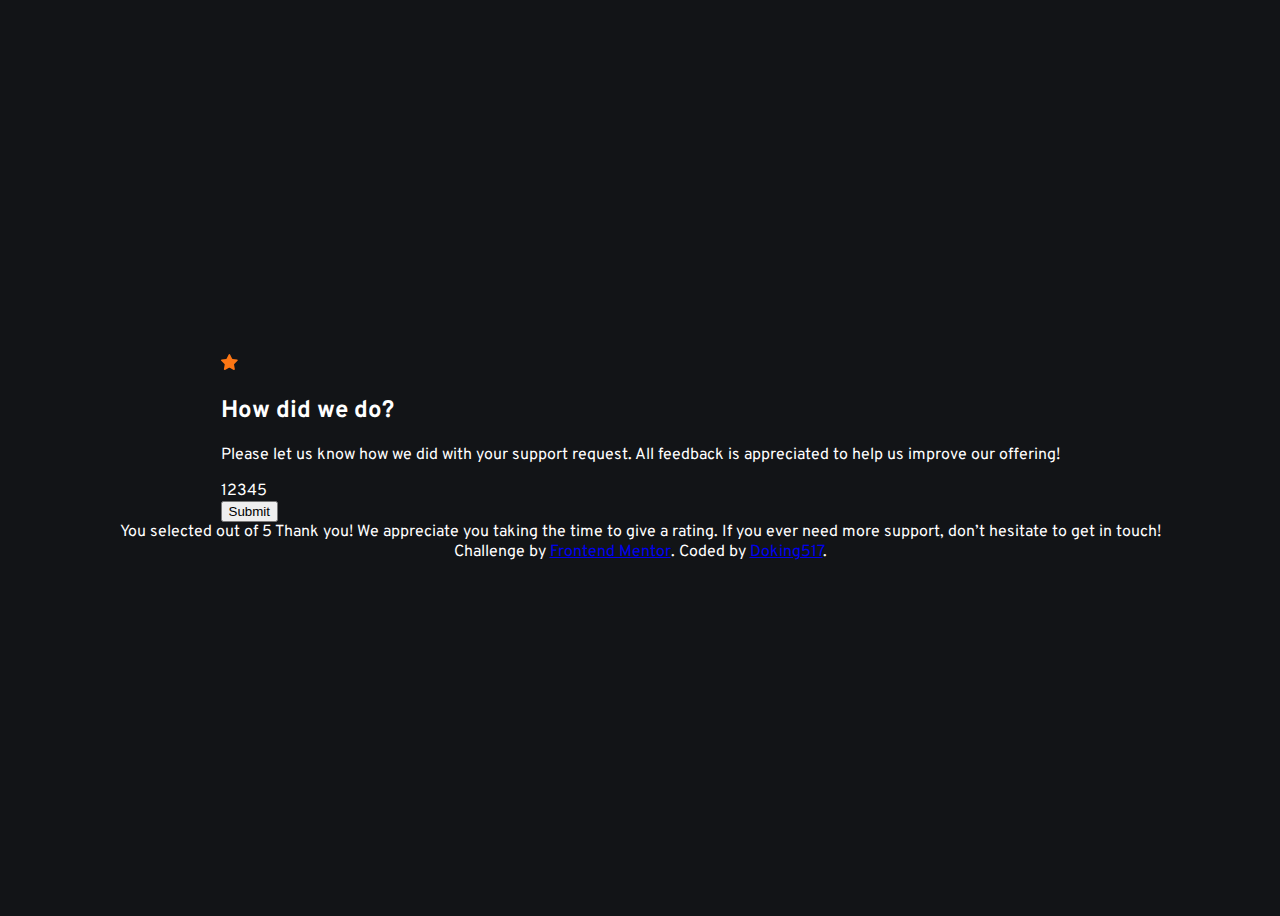
==== index.html @ f75a698c "first commit message" ====
<!DOCTYPE html>
<html lang="en">
  <head>
    <meta charset="UTF-8" />
    <meta name="viewport" content="width=device-width, initial-scale=1.0" />
    <!-- displays site properly based on user's device -->

    <link
      rel="icon"
      type="image/png"
      sizes="32x32"
      href="./images/favicon-32x32.png"
    />
    <link rel="stylesheet" href="style.css" />

    <title>Frontend Mentor | Interactive rating component</title>
  </head>
  <body>
    <!-- Rating state start -->
    <section class="container">
      <div class="rating_state_text">
        <span class="star">
          <img src="./images/icon-star.svg" alt="star" />
        </span>
        <div class="text_part">
          <h2 class="card_title">How did we do?</h2>
          <p class="card_content_text">
            Please let us know how we did with your support request. All
            feedback is appreciated to help us improve our offering!
          </p>
        </div>
      </div>
      <div class="rating_container">
        <div class="rating_numbers_container">
          <span class="rating_number star">1</span
          ><span class="rating_number star">2</span
          ><span class="rating_number star">3</span
          ><span class="rating_number star">4</span
          ><span class="rating_number star">5</span>
        </div>
        <button class="rating_button">Submit</button>
      </div>
    </section>
    <!-- Rating state end -->

    <!-- Thank you state start -->

    You selected
    <!-- Add rating here -->
    out of 5 Thank you! We appreciate you taking the time to give a rating. If
    you ever need more support, don’t hesitate to get in touch!

    <!-- Thank you state end -->

    <div class="attribution">
      Challenge by
      <a href="https://www.frontendmentor.io?ref=challenge" target="_blank"
        >Frontend Mentor</a
      >. Coded by <a href="#">Doking517</a>.
    </div>
  </body>
</html>
---- style.css ----
@import url('https://fonts.googleapis.com/css2?family=Overpass:ital,wght@0,100..900;1,100..900&display=swap');
/* @font-face {
    font-family: "Overpass";
    src: url("https://fonts.google.com/specimen/Overpass");
    font-weight: 700;
} */

:root{
    --Orange: hsl(25, 97%, 53%);
    --White: hsl(0, 0%, 100%);
    --Light-Grey: hsl(217, 12%, 63%);
    --Dark-Blue: hsl(213, 19%, 18%);
    --Very-Dark-Blue: hsl(216, 12%, 8%);
    --p-font-size: 15px;
    --Mobile: 375px;
    --Desktop: 1440px;

   
}

body{
    font-family: "Overpass", sans-serif;
    font-weight: 400;
    background-color: var(--Very-Dark-Blue);
    color: var(--White);
    display: flex;
    flex-direction: column;
    justify-content: center;
    align-items: center;
    height: 100dvh;
}

@media (max-width: 375px) {
   
    
    .container{
        display: flex;
        flex-direction: column;
        width: 76dvw;
        background-color: var(--Dark-Blue);
        padding: 1.5em;
        border-radius: 1em;
        
    }
    .container .star{
        background-color: var(--Very-Dark-Blue);
        padding: .7rem;
        border-radius: 50%;
    }
   
    .text_part{
        margin: 1.5em 0;
        width: auto;
        /* border: 2px green solid; */
    }

    .text_part .card_title{
        font-family: "Overpass",sans-serif;
        font-weight: 700;
        margin-top: .5em;
    }
    .text_part .card_content_text{
        color: var(--Light-Grey);
        font-size: var(--p-font-size);
    }

    .rating_container{
        display: flex;
        flex-direction: column;
        gap: 1.5em;
        
        /* border: 2px solid blue; */
    }
    .rating_numbers_container{
        display: flex;
        flex-direction: row;
        justify-content: space-between;
        align-items: center;
    }
    .rating_number{
        color: var(--Light-Grey);
        cursor: pointer;
        transition: background-color 300ms ease-in-out;
        display: flex;
        justify-content: center;
        align-items: center;
        
    }
    .rating_number:hover{
        color: var(--White);
        background-color: var(--Orange);

    }
    .rating_number:active{
        background-color: var(--White);
        color: var(--Very-Dark-Blue);
    }

    .rating_button{
        padding: 1em ;
        border-radius: 3em;
        font-family: "Overpass", sans-serif;
        background-color: var(--Orange);
        border: none;
        cursor: pointer;
        transition: background-color 250ms ease-in-out;
    }
    .rating_button:hover{
        background-color: var(--White);
    }   
}
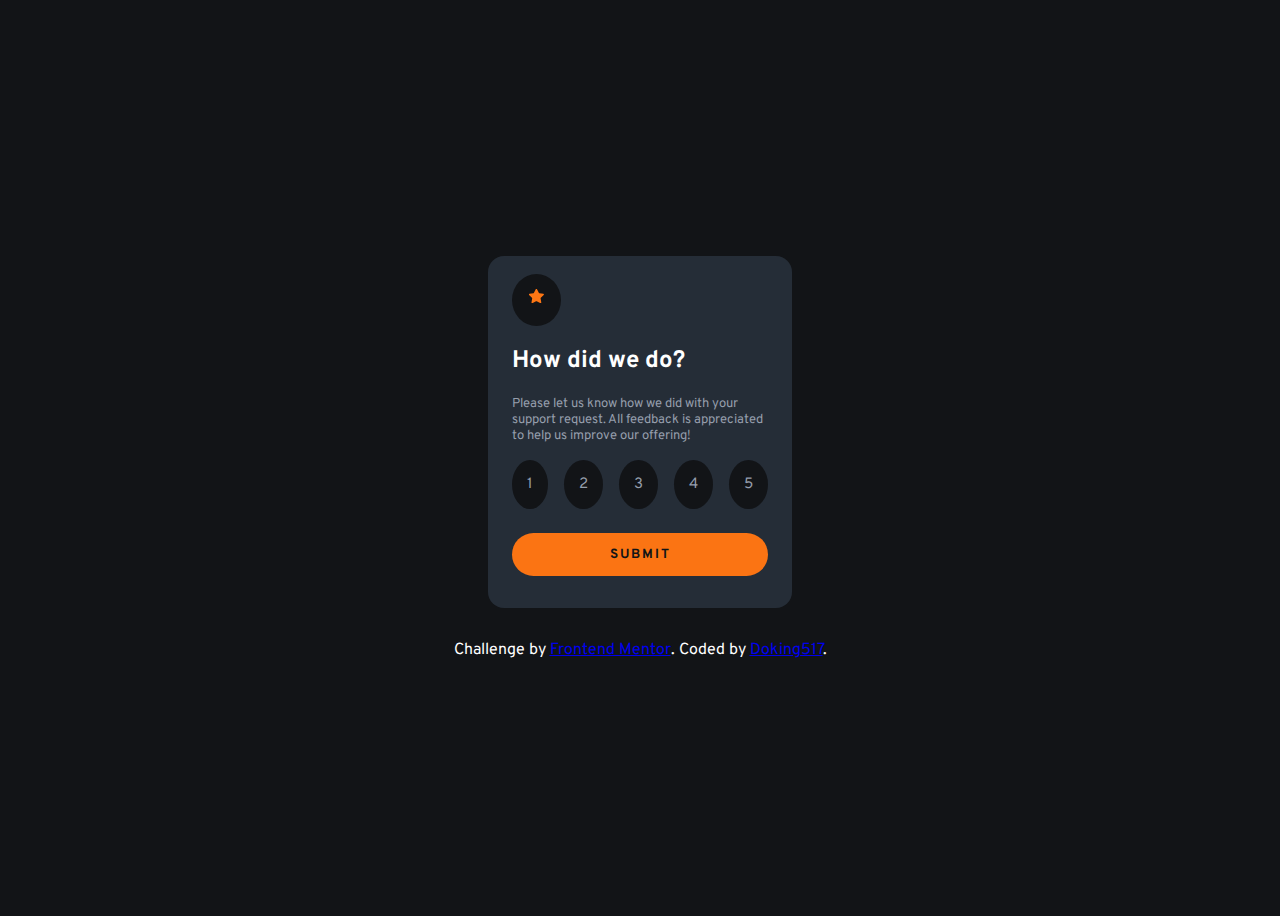
==== commit a44f2dd2: "file refactoring" ====
--- a/index.html
+++ b/index.html
@@ -17,14 +17,14 @@
   </head>
   <body>
     <!-- Rating state start -->
-    <section class="container">
+    <section class="rating_state_container card_style">
       <div class="rating_state_text">
         <span class="star">
           <img src="./images/icon-star.svg" alt="star" />
         </span>
         <div class="text_part">
           <h2 class="card_title">How did we do?</h2>
-          <p class="card_content_text">
+          <p class="card_content_text p-2">
             Please let us know how we did with your support request. All
             feedback is appreciated to help us improve our offering!
           </p>
@@ -32,23 +32,39 @@
       </div>
       <div class="rating_container">
         <div class="rating_numbers_container">
-          <span class="rating_number star">1</span
-          ><span class="rating_number star">2</span
-          ><span class="rating_number star">3</span
-          ><span class="rating_number star">4</span
-          ><span class="rating_number star">5</span>
+          <span class="rating_number star one">1</span
+          ><span class="rating_number star two">2</span
+          ><span class="rating_number star three">3</span
+          ><span class="rating_number star four">4</span
+          ><span class="rating_number star five">5</span>
         </div>
-        <button class="rating_button">Submit</button>
+        <button class="rating_button">SUBMIT</button>
       </div>
     </section>
     <!-- Rating state end -->
 
     <!-- Thank you state start -->
+    <section class="thank_you_state_container card_style">
+      <div class="thank_header">
+        <span class="thanks_image">
+          <img src="./images/illustration-thank-you.svg" alt="thank_you" />
+        </span>
 
-    You selected
-    <!-- Add rating here -->
-    out of 5 Thank you! We appreciate you taking the time to give a rating. If
-    you ever need more support, don’t hesitate to get in touch!
+        <div class="thank_banner">
+          You selected
+          <!-- Add rating here -->
+          <span class="current_rating">0</span>
+          out of 5
+        </div>
+      </div>
+      <div class="thanks_text">
+        <h2 class="card_title">Thank you!</h2>
+        <p class="card_content_text thank_paragraph">
+          We appreciate you taking the time to give a rating. If you ever need
+          more support, don’t hesitate to get in touch!
+        </p>
+      </div>
+    </section>
 
     <!-- Thank you state end -->
 
@@ -58,5 +74,6 @@
         >Frontend Mentor</a
       >. Coded by <a href="#">Doking517</a>.
     </div>
+    <script src="./index.js"></script>
   </body>
 </html>
--- a/style.css
+++ b/style.css
@@ -1,9 +1,5 @@
 @import url('https://fonts.googleapis.com/css2?family=Overpass:ital,wght@0,100..900;1,100..900&display=swap');
-/* @font-face {
-    font-family: "Overpass";
-    src: url("https://fonts.google.com/specimen/Overpass");
-    font-weight: 700;
-} */
+
 
 :root{
     --Orange: hsl(25, 97%, 53%);
@@ -27,85 +23,201 @@
     flex-direction: column;
     justify-content: center;
     align-items: center;
-    height: 100dvh;
+    height: 100vh;
+    gap: 2em;
+}
+.colored{
+    background-color: red;
+}
+.card_style{
+    display: flex;
+    flex-direction: column;
+    width: 20dvw;
+    background-color: var(--Dark-Blue);
+    padding: 2em 1.5em;
+    border-radius: 1em;
+    height: auto;
+}
+.card_content_text{
+    color: var(--Light-Grey);
+    font-size: var(--p-font-size);
+    
+}
+.star img{
+    transform-origin: center;
+    transform: scale(.9);
+   }
+.rating_state_container{
+  display: block;
+}
+.text_part{
+    margin: 1em 0;
+    width: auto;
+}
+
+.text_part .card_title{
+    font-family: "Overpass",sans-serif;
+    font-weight: 700;
+    margin-top: 1.5em;
+}
+.rating_state_container .star{
+        
+    background-color: var(--Very-Dark-Blue);
+    padding: 1em;
+    border-radius: 50%;
+}
+
+.rating_container{
+    display: flex;
+    flex-direction: column;
+    gap: 1.5em;
+}
+.rating_numbers_container{
+    display: flex;
+    flex-direction: row;
+    justify-content: space-between;
+    align-items: center;
+}
+.rating_button{
+    padding: 1em ;
+    border-radius: 3em;
+    font-family: "Overpass", sans-serif;
+    font-weight: 700;
+    color: var(--Very-Dark-Blue);
+    letter-spacing: 2PX;
+    background-color: var(--Orange);
+    border: none;
+    cursor: pointer;
+    transition: background-color 250ms ease-in-out;
+}
+
+.rating_number:hover{
+    color: var(--White);
+    background-color: var(--Orange);
+
+}
+.rating_numbers_container .active{
+    background-color: var(--White);
+    color: var(--Very-Dark-Blue);
+}
+.rating_number{
+    color: var(--Light-Grey);
+    cursor: pointer;
+    transition: background-color 200ms ease-in-out;
+    font-size: var(--p-font-size);
+    display: flex;
+    justify-content: center;
+    align-items: center;
+    font-family: "Overpass",sans-serif;
+    font-weight: 400;
+    
+}
+.thank_you_state_container{
+    justify-content: center;
+    align-items: center;
+    display: none;
+    /* gap: .5em; */
+}
+.thank_banner{
+        
+    font-size: 12px;
+    color: var(--Orange);
+    background-color: var(--Very-Dark-Blue);
+    padding: .5em 1em;
+    border-radius: 2em;
+    margin: 0 auto;
+}
+.p-2{
+    font-size: 13px;
+}
+.thank_header{
+    display: flex;
+    flex-direction: column;
+    justify-content: center;
+    align-items: center;
+    gap: 1em;
+}
+.thank_banner{
+        
+    font-size: 12px;
+    color: var(--Orange);
+    background-color: var(--Very-Dark-Blue);
+    padding: .5em 1em;
+    border-radius: 2em;
+    margin: 0 auto;
+}
+.thanks_text{
+    display: flex;
+    flex-direction: column;
+    justify-content: center;
+    align-items: center;
+    /* border: 2px solid silver; */
+}
+.thank_you_state_container .thank_paragraph{
+    text-align: center;
+    font-size: 13px;
 }
 
 @media (max-width: 375px) {
-   
-    
-    .container{
+   /* Global styling start*/
+        .card_style{
+            display: flex;
+            flex-direction: column;
+            width: 76dvw;
+            background-color: var(--Dark-Blue);
+            padding: 2em 1.5em;
+            border-radius: 1em;
+            height: auto;
+        }
+        
+   /* global styling end */
+
+    /* rating card component start */
+    
+    .rating_button:hover{
+        background-color: var(--White);
+    }  
+    /* rating card component end */
+    /* Thank's component start */
+    
+    .thank_you_state_container{
+        justify-content: center;
+        align-items: center;
+        display: none;
+        /* gap: .5em; */
+    }
+    .p-2{
+        font-size: 13px;
+    }
+    .thank_header{
         display: flex;
         flex-direction: column;
-        width: 76dvw;
-        background-color: var(--Dark-Blue);
-        padding: 1.5em;
-        border-radius: 1em;
-        
-    }
-    .container .star{
-        background-color: var(--Very-Dark-Blue);
-        padding: .7rem;
-        border-radius: 50%;
-    }
-   
-    .text_part{
-        margin: 1.5em 0;
-        width: auto;
-        /* border: 2px green solid; */
-    }
-
-    .text_part .card_title{
-        font-family: "Overpass",sans-serif;
-        font-weight: 700;
-        margin-top: .5em;
-    }
-    .text_part .card_content_text{
-        color: var(--Light-Grey);
-        font-size: var(--p-font-size);
-    }
-
-    .rating_container{
+        justify-content: center;
+        align-items: center;
+        gap: 1em;
+    }
+    .thanks_text{
         display: flex;
         flex-direction: column;
-        gap: 1.5em;
-        
-        /* border: 2px solid blue; */
-    }
-    .rating_numbers_container{
-        display: flex;
-        flex-direction: row;
-        justify-content: space-between;
-        align-items: center;
-    }
-    .rating_number{
-        color: var(--Light-Grey);
-        cursor: pointer;
-        transition: background-color 300ms ease-in-out;
-        display: flex;
         justify-content: center;
         align-items: center;
-        
-    }
-    .rating_number:hover{
-        color: var(--White);
-        background-color: var(--Orange);
-
-    }
-    .rating_number:active{
-        background-color: var(--White);
-        color: var(--Very-Dark-Blue);
-    }
-
-    .rating_button{
-        padding: 1em ;
-        border-radius: 3em;
-        font-family: "Overpass", sans-serif;
-        background-color: var(--Orange);
-        border: none;
-        cursor: pointer;
-        transition: background-color 250ms ease-in-out;
-    }
-    .rating_button:hover{
-        background-color: var(--White);
-    }   
-}
+        /* border: 2px solid silver; */
+    }
+    .thank_you_state_container .thank_paragraph{
+        text-align: center;
+        font-size: 13px;
+    }
+
+    .thank_banner{
+        
+        font-size: 12px;
+        color: var(--Orange);
+        background-color: var(--Very-Dark-Blue);
+        padding: .5em 1em;
+        border-radius: 2em;
+        margin: 0 auto;
+    }
+    .attribution{
+        font-size: 12px;
+    }
+}
